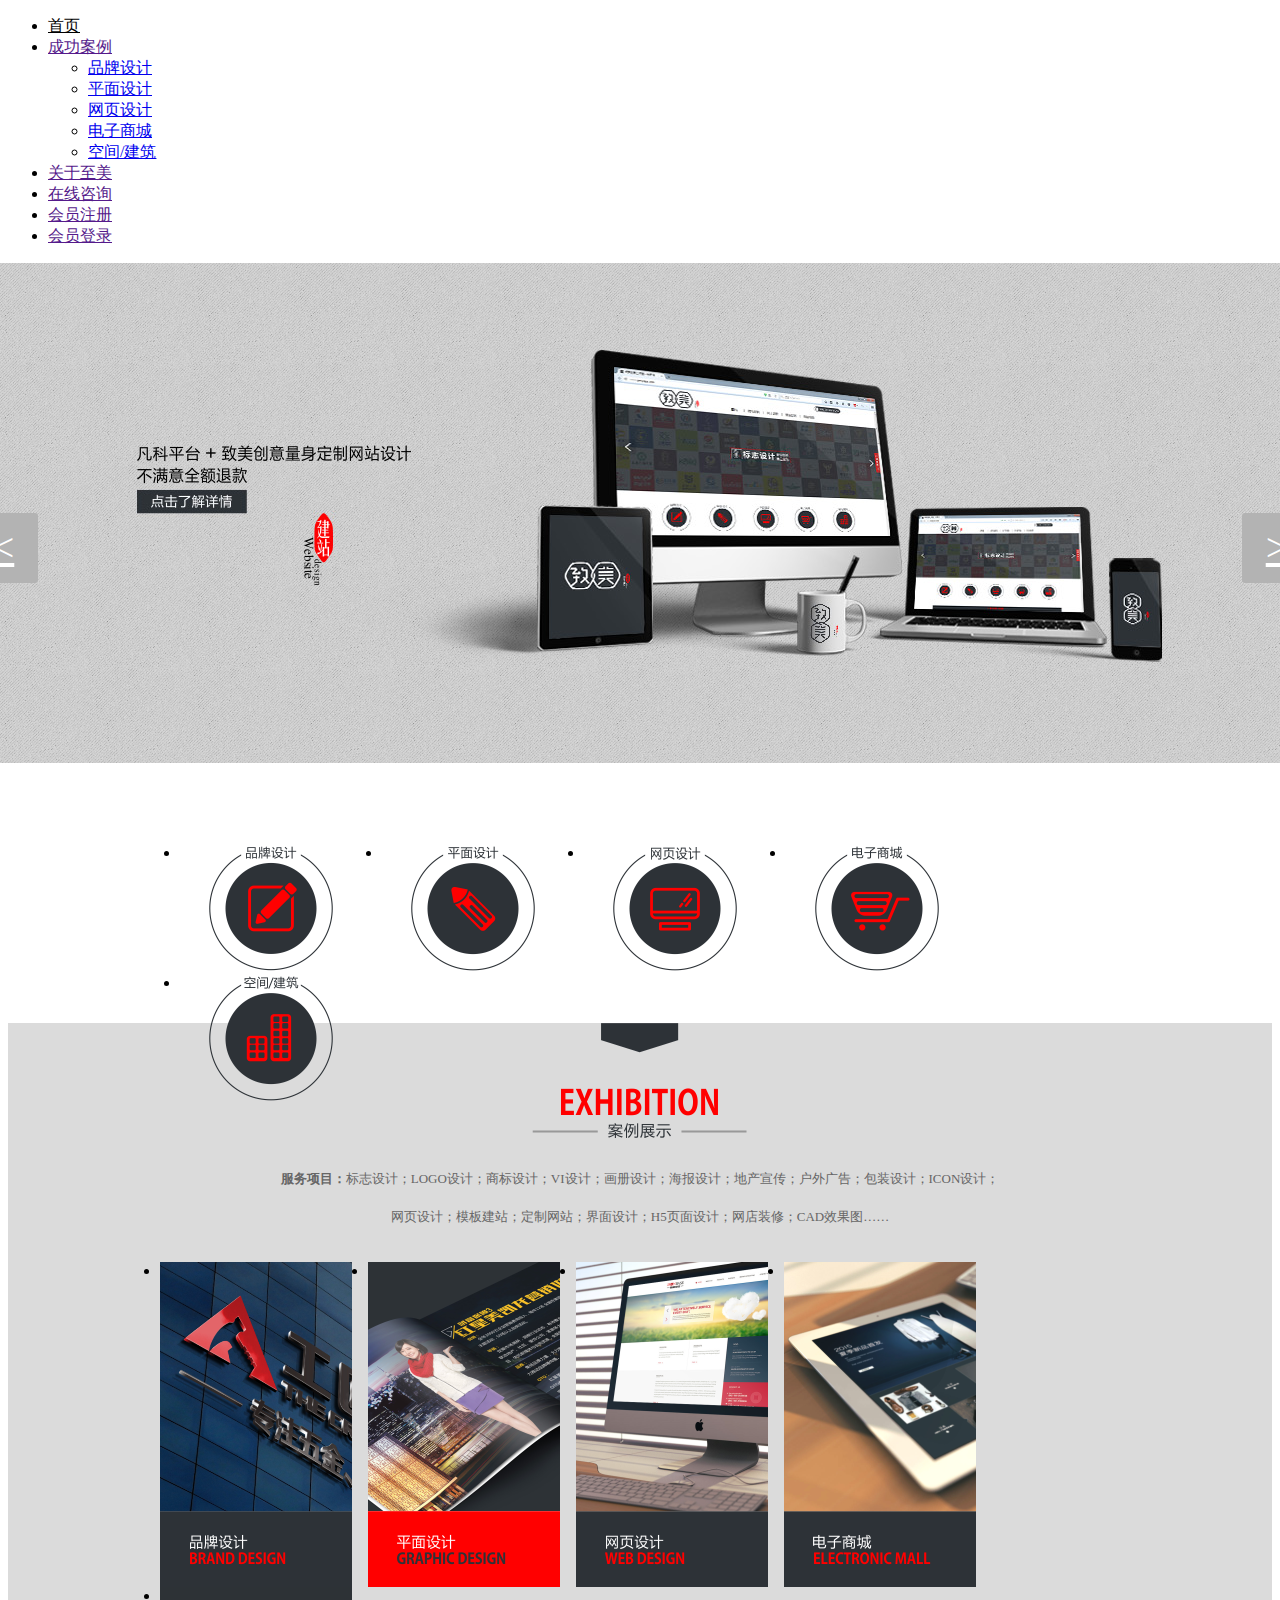
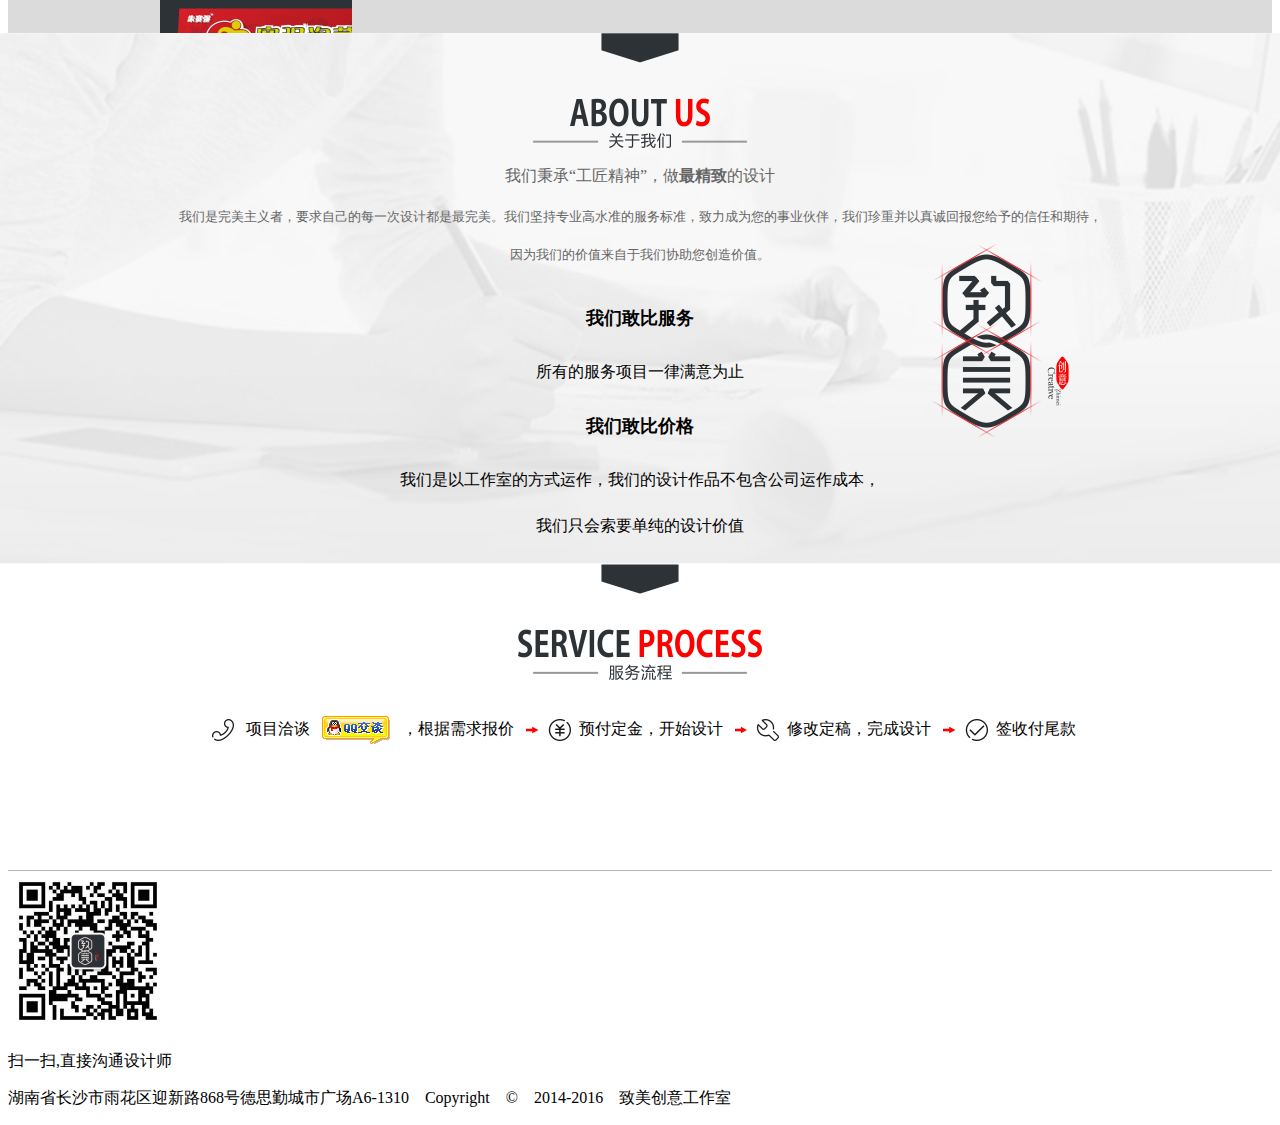
==== index.html @ fb990771 "上传 index.html  css js 文件" ====
<!DOCTYPE html>
<html>

	<head>
		<meta charset="utf-8" />
		<title></title>
		<link rel="stylesheet" type="text/css" href="css/index.css" />
		<link rel="stylesheet" type="text/css" href="css/ share.css" />
	</head>

	<body>
		<div id="header">
			<div class="head">
				<div class="logo">
					<a href="#"></a>
				</div>
				<div class="number">
					<a href="#"></a>
				</div>
				<div class="nav">
					<ul>
						<li>
							<a href="" style="color: #000;">首页</a>
						</li>
						<li class="nav_li">
							<a href="">成功案例</a>
							<div class="nav_li_sm">
								<ul>
									<li><a href="#">品牌设计</a></li>
									<li><a href="#">平面设计</a></li>
									<li><a href="#">网页设计</a></li>
									<li><a href="#">电子商城</a></li>
									<li><a href="#">空间/建筑</a></li>
								</ul>
							</div>
						</li>
						<li>
							<a href="">关于至美</a>
						</li>
						<li>
							<a href="">在线咨询</a>
						</li>
						<li>
							<a href="">会员注册</a>
						</li>
						<li>
							<a href="" style="border: none;">会员登录</a>
						</li>
					</ul>
				</div>
			</div>
		</div>

		<div id="banner_box">
			<div class="banner">
				<a href="#" class="banner_a01">&lt;</a>
				<a href="#" class="banner_a02">&gt;</a>
				<img src="img/ABUIABACGAAgx7aTuAUo8PiOLTCADzj0Aw.jpg" />
			</div>
		</div>

		<div id="neck_box">
			<div class="neck">
				<ul>
					<li>
						<a href="#" class="neck_a01"></a>
					</li>
					<li>
						<a href="#" class="neck_a02"></a>
					</li>
					<li>
						<a href="#" class="neck_a03"></a>
					</li>
					<li>
						<a href="#" class="neck_a04"></a>
					</li>
					<li>
						<a href="#" class="neck_a05"></a>
					</li>
				</ul>
			</div>
		</div>

		<div id="exhibition_box">
			<div class="exhibition">
				<div class="bq">
					<img src="img/bq.png" />
				</div>

				<div class="word">
					<p><b>服务项目：</b>标志设计；LOGO设计；商标设计；VI设计；画册设计；海报设计；地产宣传；户外广告；包装设计；ICON设计；</p>
					<p>网页设计；模板建站；定制网站；界面设计；H5页面设计；网店装修；CAD效果图……</p>
				</div>

				<div class="exhibition_down">
					<ul>
						<li>
							<a href="#" class="ex_d_a01"></a>
						</li>
						<li>
							<a href="#" class="ex_d_a02"></a>
						</li>
						<li>
							<a href="#" class="ex_d_a03"></a>
						</li>
						<li>
							<a href="#" class="ex_d_a04"></a>
						</li>
						<li>
							<a href="#" class="ex_d_a05"></a>
						</li>
					</ul>
				</div>
			</div>
		</div>

		<div id="about_box">
			<div class="about">
				<div class="a_p">
					<p class="a_p01">我们秉承“工匠精神”，做<b>最精致</b>的设计</p>
					<p class="a_p02">我们是完美主义者，要求自己的每一次设计都是最完美。我们坚持专业高水准的服务标准，致力成为您的事业伙伴，我们珍重并以真诚回报您给予的信任和期待，</p>
					<p class="a_p02">因为我们的价值来自于我们协助您创造价值。</p>
				</div>

				<div class="a_d">
					<h4>我们敢比服务</h4>
					<p>所有的服务项目一律满意为止</p>
					<h4>我们敢比价格</h4>
					<p>我们是以工作室的方式运作，我们的设计作品不包含公司运作成本，</p>
					<p>我们只会索要单纯的设计价值</p>
				</div>
			</div>
		</div>

		<div id="service_box">
			<div class="service">
				<div class="bq02">
					<img src="img/fw.png" />
				</div>

				<div class="service_down">
					<p>
						<img style="width: 22px; height: 22px;" src="img/ABUIABAEGAAg7cLZqwUohZSmpAQwFjgW.png" /> 项目洽谈
						<a href="#"><img src="img/qq.png" /></a>
						，根据需求报价
						<img src="img/ABUIABAEGAAg6cPZqwUo4tqwlgcwLTgW.png" />预付定金，开始设计
						<img src="img/ABUIABAEGAAg-8PZqwUo2K-i1QUwLDgW.png" />修改定稿，完成设计
						<img src="img/ABUIABAEGAAgjMTZqwUo_Jq9nQQwLTgW.png" />签收付尾款
					</p>
				</div>
			</div>

		</div>

		<div id="footer">
			<div class="foot">
				<div class="ewm">
					<img src="img/ABUIABACGAAg4-qOtwUoqPaIhwcwrgM4rgM!160x160.jpg" />
					<p>扫一扫,直接沟通设计师</p>
				</div>
				<p>湖南省长沙市雨花区迎新路868号德思勤城市广场A6-1310　Copyright　©　2014-2016　致美创意工作室</p>
			</div>
		</div>
	</body>

</html>
---- css/index.css ----
#banner_box{
	width: 100%;
	height: 500px;
	background: #dbdbdb;
	position: relative;
}
.banner{
	width: 1920px;
	height: 500px;
	position: absolute;
	left: 50%;
	top: 0;
	margin-left: -960px;	
}
.banner_a01{
	width: 70px;
	height: 70px;
	font-size: 40px;
	line-height: 70px;
	border-radius: 3px;
	text-align: center;
	color: #fff;
	background: #b3b3b3;
	position: absolute;
	left: 15%;
	top: 50%;
}
.banner_a02{
	width: 70px;
	height: 70px;
	font-size: 40px;
	line-height: 70px;
	border-radius: 3px;
	text-align: center;
	color: #fff;
	background: #b3b3b3;
	position: absolute;
	right: 15%;
	top: 50%;
}



#neck_box{
	width: 100%;
	height: 260px;
	background: #fff;
}
.neck{
	width: 1040px;
	height: 130px;
	margin: 0 auto;
	padding: 65px 0;
}
.neck ul li{
	width: 182px;
	height: 130px;
	float: left;
	margin-left: 20px;
}
.neck_a01{
	width: 182px;
	height: 130px;
	display: block;
	background: url(../img/ABUIABAEGAAgq-77rgUoq6_nkQQwtgE4ggE.png) no-repeat;
}
.neck_a02{
	width: 182px;
	height: 130px;
	display: block;
	background: url(../img/ABUIABAEGAAgmPv7rgUo3MfZ4gQwtgE4ggE.png) no-repeat;
}
.neck_a03{
	width: 182px;
	height: 130px;
	display: block;
	background: url(../img/ABUIABAEGAAgtPv7rgUotsCw1AYwtgE4ggE.png) no-repeat;
}
.neck_a04{
	width: 182px;
	height: 130px;
	display: block;
	background: url(../img/ABUIABAEGAAg1fv7rgUo6qXjmQYwtgE4ggE.png) no-repeat;
}
.neck_a05{
	width: 182px;
	height: 130px;
	display: block;
	background: url(../img/ABUIABAEGAAg6Pv7rgUoz5KdowUwtgE4ggE.png) no-repeat;
}

.neck_a01:hover{
	background: url(../img/ABUIABAEGAAghID8rgUo8q34uAIwtgE4ggE.png) no-repeat;
}
.neck_a02:hover{
	background: url(../img/ABUIABAEGAAgoYD8rgUoorrSsgIwtgE4ggE.png) no-repeat;
}
.neck_a03:hover{
	background: url(../img/ABUIABAEGAAgvID8rgUouL-FwwYwtgE4ggE.png) no-repeat;
}
.neck_a04:hover{
	background: url(../img/ABUIABAEGAAg2YD8rgUotIm-sQQwtgE4ggE.png) no-repeat;
}
.neck_a05:hover{
	background: url(../img/ABUIABAEGAAg94D8rgUowvW4dDC2ATiCAQ.png) no-repeat;
}




#exhibition_box{
	width: 100%;
	height: 610px;
	background: #dbdbdb;
}
.exhibition{
	width: 1040px;
	height: 610px;
	margin: 0 auto;
}
.bq{
	width: 218px;
	height: 130px;
	margin: 0 auto;
}
.word{
	width: 1040px;
	height: 50px;
	margin: 0 auto;
	font-size: 13px;
    color: #666666;
}
.word p{
	text-align: center;
	line-height: 25px;
}
.exhibition_down{
	width: 1040px;
	height: 390px;
	padding-top: 30px;
}
.exhibition_down ul li{
	width: 192px;
	height: 325px;
	float: left;
	margin-right: 16px;
}
.ex_d_a01{
	width: 192px;
	height: 325px;
	display: block;
	background: url(../img/ABUIABAEGAAgtYj8rgUo_fDsggcwwwE4xQI.png) no-repeat;
}
.ex_d_a02{
	width: 192px;
	height: 325px;
	display: block;
	background: url(../img/ABUIABAEGAAg9o38rgUoh4jCswIwwwE4xQI.png) no-repeat;
}
.ex_d_a03{
	width: 192px;
	height: 325px;
	display: block;
	background: url(../img/ABUIABAEGAAgkI78rgUo6ra5xwMwwwE4xQI.png) no-repeat;
}
.ex_d_a04{
	width: 192px;
	height: 325px;
	display: block;
	background: url(../img/ABUIABAEGAAgmI78rgUoxrvwoAYwwwE4xQI.png) no-repeat;
}
.ex_d_a05{
	width: 192px;
	height: 325px;
	display: block;
	background: url(../img/ABUIABAEGAAgqI78rgUox6bbogMwwwE4xQI.png) no-repeat;
}

.ex_d_a01:hover{
	background: url(../img/ABUIABAEGAAg6JH8rgUojubf9AIwwwE4xQI.png) no-repeat;
}
.ex_d_a02:hover{
	background: url(../img/ABUIABAEGAAggZL8rgUo3OOkyAEwwwE4xQI.png) no-repeat;
}
.ex_d_a03:hover{
	background: url(../img/ABUIABAEGAAgo5L8rgUo3MrJ7gYwwwE4xQI.png) no-repeat;
}
.ex_d_a04:hover{
	background: url(../img/ABUIABAEGAAguJL8rgUolrzjxgMwwwE4xQI.png) no-repeat;
}
.ex_d_a05:hover{
	background: url(../img/ABUIABAEGAAg5pL8rgUopJ_XIzDDATjFAg.png) no-repeat;
}



#about_box{
	width: 100%;
	height: 531px;
	background: #fff;
	position: relative;
}
.about{
	width: 1920px;
	height: 531px;
	background: url(../img/ABUIABAEGAAg05iTuAUoyIPj3gMwgA84kwQ.png) no-repeat;
	position: absolute;
	left: 50%;
	top: 0;
	margin-left: -960px;	
}
.a_p{
	width: 1920px;
	height: 80px;
	text-align: center;
	line-height: 25px;
	color: #666666;
	margin: 0 auto;
	margin-top: 130px;
}
.a_p01{
    font-size: 16px;
}
.a_p02{
	font-size: 13px;
}

.a_d{
	width: 1920px;
	text-align: center;
	line-height: 30px;
	color: #000;
	margin: 0 auto;
	margin-top: 60px;
}
.a_d h4{
	font-size: 18px;
}
.a_d p{
	font-size: 16px;
}


#service_box{
	width: 100%;
	height: 306px;
	background: #fff;
	border-bottom: 1px solid #b4b4b4;
}
.bq02{
	width: 244px;
	height: 130px;
	margin: 0 auto;
}
.service_down{
	width: 1040px;
	height: 60px;
	margin: 20px auto;
	text-align: center;
	line-height: 30px;
	
}
.service_down img{
	margin:0px 8px;
	vertical-align: middle;
}
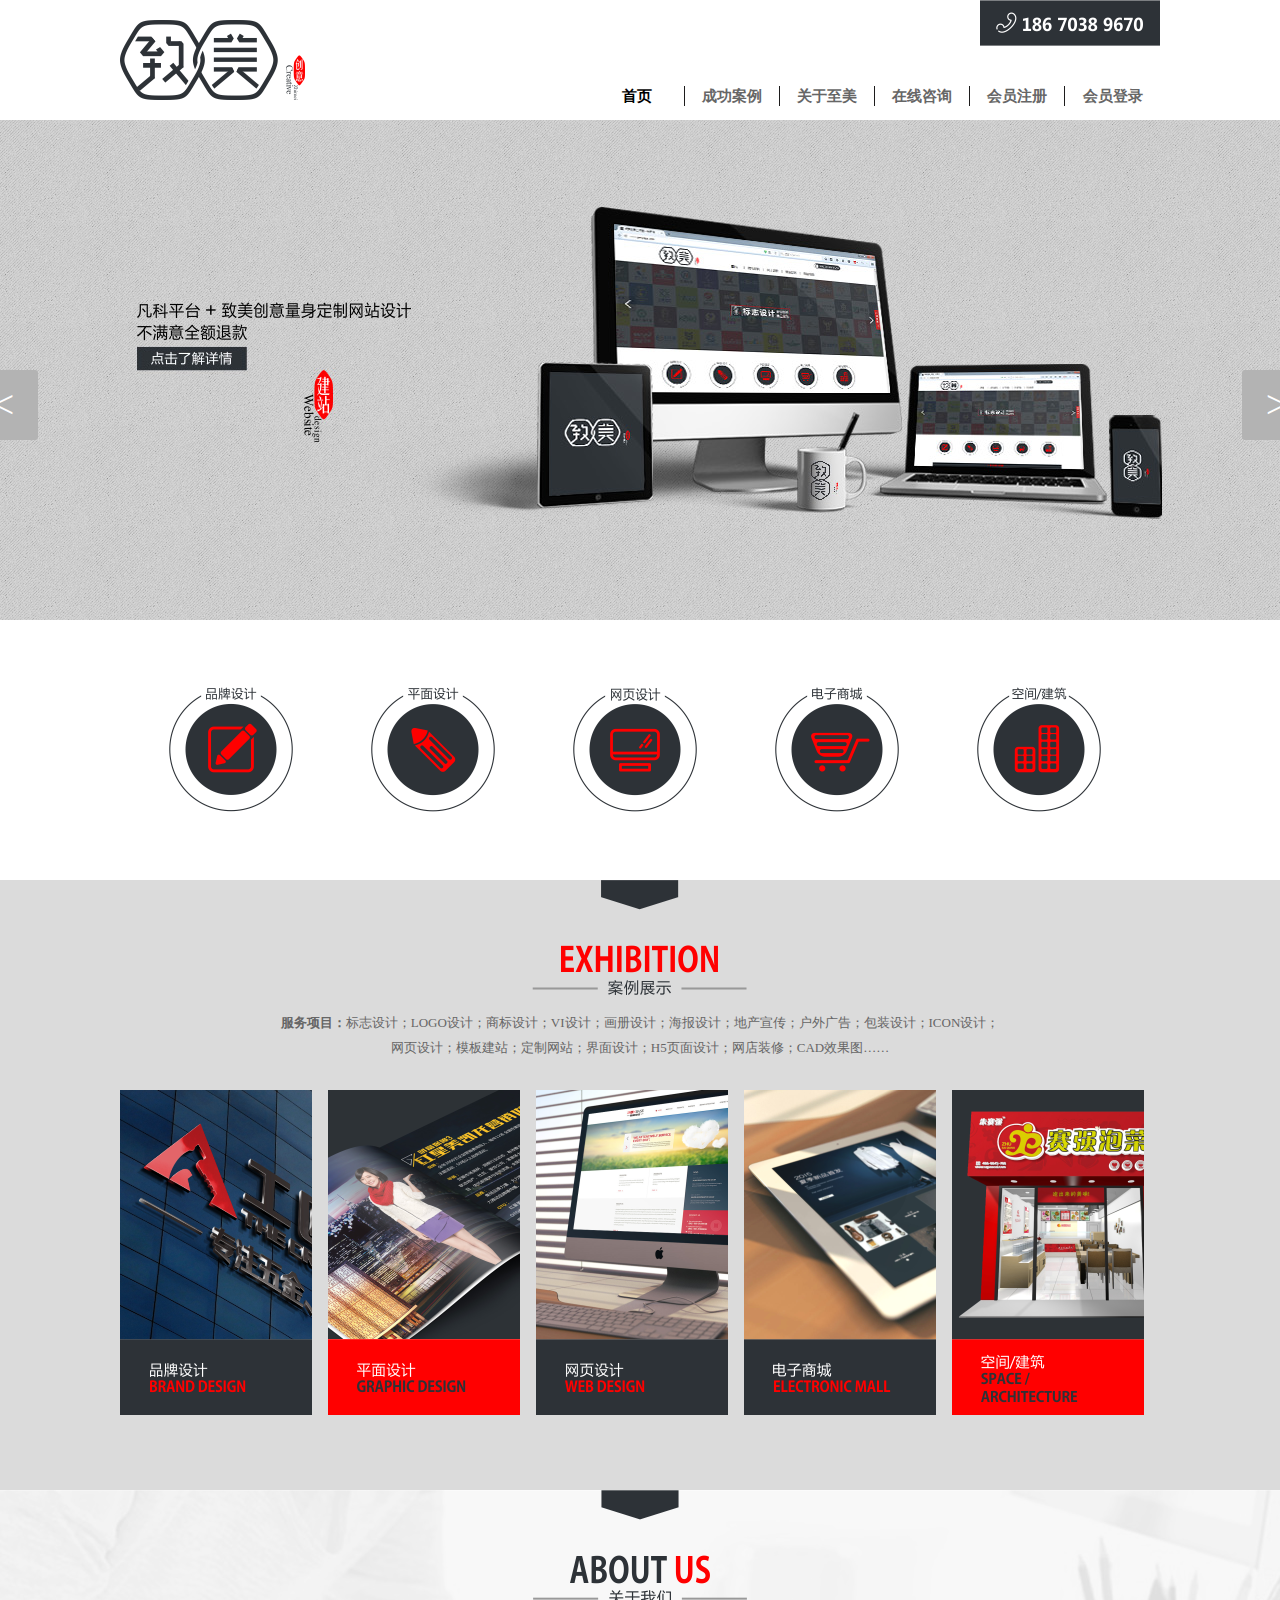
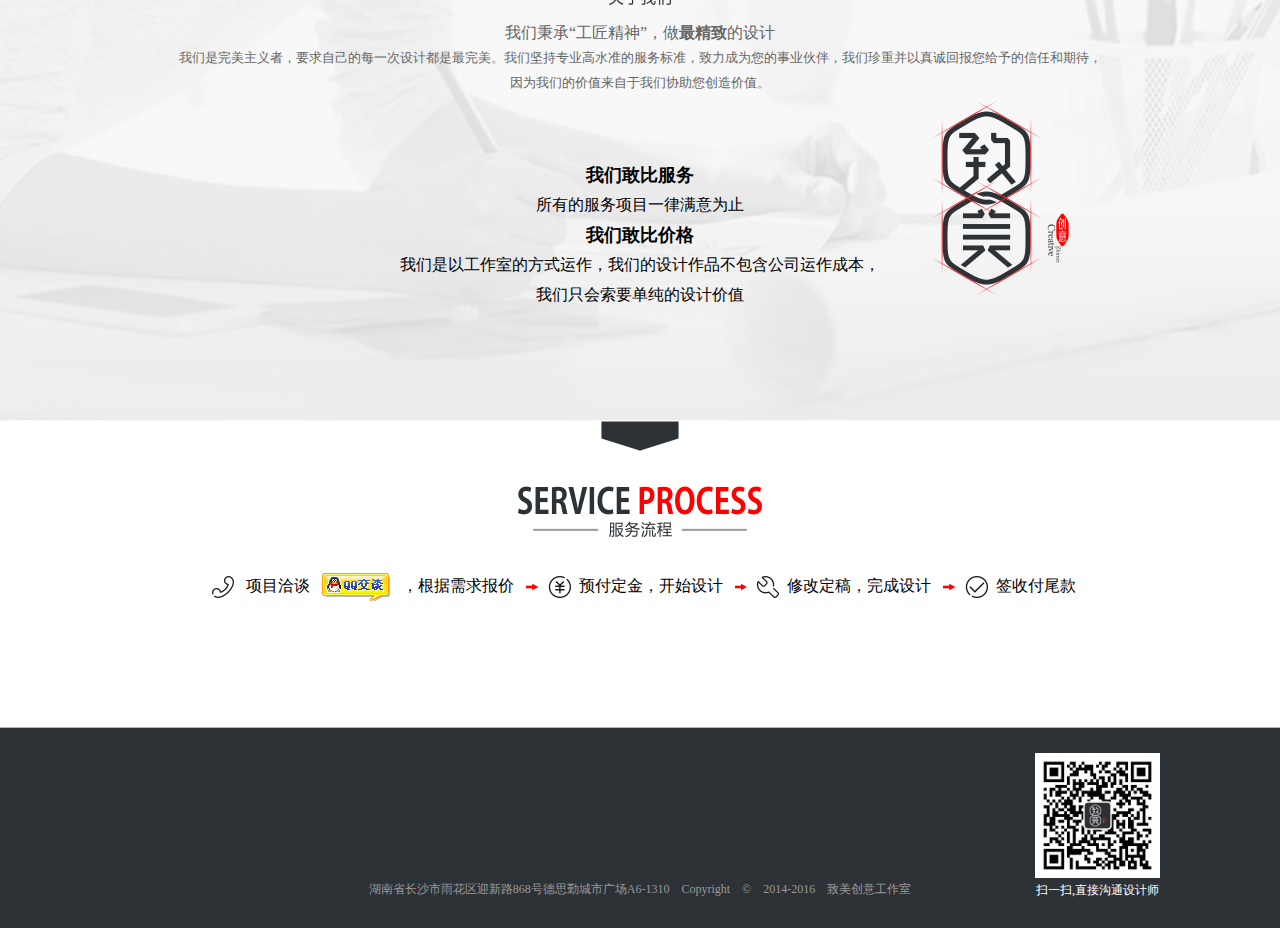
==== commit 69778486: "加载css文件失败 找出错误 修改" ====
--- a/index.html
+++ b/index.html
@@ -1,11 +1,11 @@
-<!DOCTYPE html>
+﻿<!DOCTYPE html>
 <html>
 
 	<head>
 		<meta charset="utf-8" />
 		<title></title>
 		<link rel="stylesheet" type="text/css" href="css/index.css" />
-		<link rel="stylesheet" type="text/css" href="css/ share.css" />
+		<link rel="stylesheet" type="text/css" href="css/share.css" />
 	</head>
 
 	<body>
--- a/css/share.css
+++ b/css/share.css
@@ -0,0 +1,162 @@
+*{
+	margin: 0;
+	padding: 0;
+	list-style: none;
+	border: none;
+	text-decoration: none;
+}
+#header{
+	width: 100%;
+	height: 120px;
+	background: #fff;
+}
+.head{
+	width: 1040px;
+	height: 120px;
+	margin: 0 auto;
+}
+.logo>a{
+	width: 185px;
+	height: 80px;
+	display: block;
+	float: left;
+	margin-top: 20px;
+	background: url(../img/ABUIABAEGAAggteArgUoxrDsmwcwuQE4UA.png) no-repeat;
+}
+.number>a{
+	width: 855px;
+	height: 46px;
+	display: block;
+	float: right;
+	background: url(../img/ABUIABAEGAAgpamTuAUo4tj89AQwtAE4Lg.png) no-repeat right;
+}
+.nav{
+	width: 580px;
+	height: 40px;
+	float: right;
+	margin-top: 30px;	
+}
+.nav>ul{
+	float: right;
+}
+.nav>ul>li{
+	width: 95px;
+	height: 40px;
+	line-height: 20px;
+	padding: 10px 0 10px 0;
+	float: left;	
+}
+.nav>ul>li>a{
+	display: block;
+	text-align: center;
+	font-size: 15px;
+	border-right: 1px solid #1d1c1c;
+	color: #666666;	
+	font-weight: bold;
+}
+.nav>ul>li>a:hover{
+	color: #000;
+}
+
+.nav_li{
+	position: relative;
+}
+.nav_li_sm{
+	width: 95px;
+	height: 170px;
+	background: #2d2d2d;
+	display: none;
+	position: absolute;
+	top: 43px;
+	left: 0;
+	z-index: 4;
+}
+.nav_li_sm>ul>li{
+	width: 95px;
+	height: 32px;
+	line-height: 32px;
+	text-align: center;
+}
+.nav_li_sm>ul>li>a{
+	border: none;
+	font-weight: normal;
+	font-size: 14px;
+	color: #fff;
+}
+.nav_li:hover .nav_li_sm{
+	display: block;
+}
+.nav_li_sm>ul>li:hover{
+	background: #ff0000;
+}
+
+
+
+
+
+
+
+#banner_box{
+	width: 100%;
+	height: 500px;
+	background: #dbdbdb;
+	position: relative;
+}
+.banner{
+	width: 1920px;
+	height: 500px;
+	position: absolute;
+	left: 50%;
+	top: 0;
+	margin-left: -960px;	
+}
+
+
+
+#footer{
+	width: 100%;
+	height: 200px;
+	background: #2d3237;
+}
+.foot{
+	width: 1040px;
+	height: 200px;
+	margin: 0 auto;
+	position: relative;	
+}
+.ewm{
+	width: 125px;
+	height: 150px;
+	position: absolute;
+	right: 0;
+	top: 25px;
+}
+.ewm img{
+	width: 125px;
+	height: 125px;	
+}
+.ewm>p{
+	text-align: center;
+	font-size: 12px;
+	color: #fff;
+}
+.foot>p{
+	width: 800px;
+	text-align: center;
+	color: #999999;
+	font-size: 12px;
+	position: absolute;
+	left: 50%;
+	bottom: 30px;
+	margin-left: -400px;
+}
+
+
+
+
+
+
+
+
+
+
